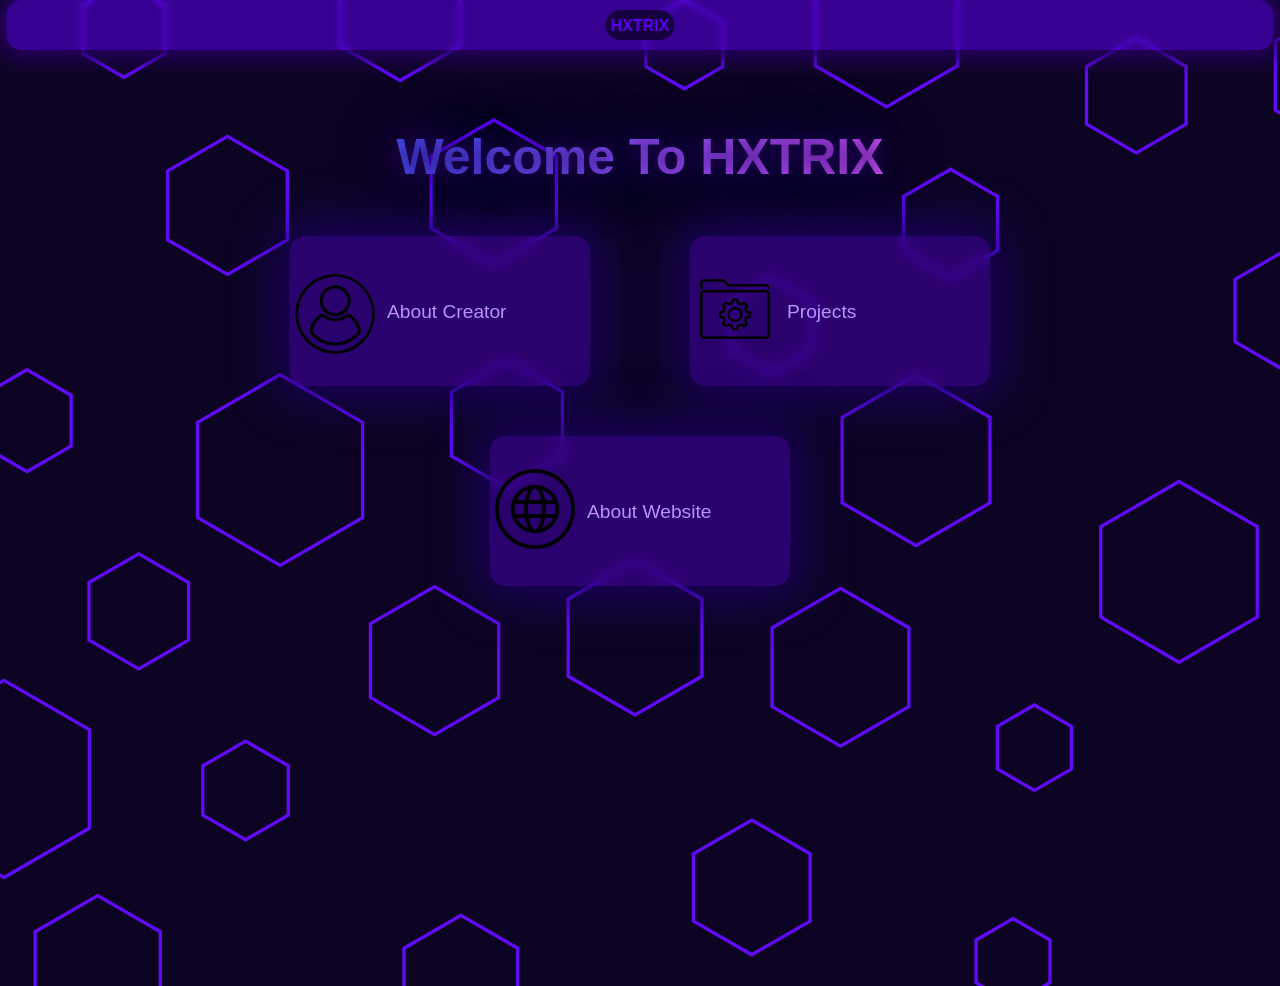
==== index.html @ 5105ec9f "fixed a very lil bit" ====
<!doctype html>
<html lang="en">
  <head>
<script type="application/ld+json">
{
  "@context": "https://schema.org",
  "@type": "WebSite",
  "name": "HXTRIX",
  "url": "https://hxtrix.github.io/"
}
</script>
    <meta charset="UTF-8" />
    <meta name="viewport" content="width=device-width, initial-scale=1.0" />
    <title>HXTRIX</title>
    <meta name="author" content="Sadakkat Sarab Hadid">
    <meta name="keywords" content="programming, web development, projects, technology">
    <link rel="icon" type="image/png" href="images/favicon.png">
    <link rel="shortcut icon" href="images/favicon.png">
    <meta property="og:site_name" content="Hxtrix">
    <meta property="og:title" content="Hxtrix">
    <meta name="application-name" content="Hxtrix">
    <meta name="apple-mobile-web-app-title" content="Hxtrix">
    <meta name="description" content="Hxtrix is a personal website featuring programming projects, web development, technology experiments, and creative digital work.">

    <link rel="stylesheet" href="styles/general.css">
    <link rel="stylesheet" href="styles/header.css">
    <link rel="stylesheet" href="styles/infoboxes.css">
    <link rel="stylesheet" href="styles/headtext.css">
  </head>
  <body>
    <div class="titlebar">
      <div class="someicon1">
        <div></div>
        <div></div>
      </div>
      <div style="flex: 1" class="title">
       <a href="./" class="titletext">HXTRIX</a>
      </div>
      <div class="someicon2">
        <div></div>
        <div></div>
      </div>
    </div>

    <div class="pageheadtextbox">
      <p class="headtext">Welcome&nbsp;To HXTRIX</p>
    </div>

<div class="infoboxes">
      <a href="/aboutcreator/" class="selfinfobox">
          <div class="selfinfo">
            <div class="pfp">
              <img class="pfp-image" src="images/user.png"/>
            </div>
            <div class="info">
              <p class="infotextprojectbox">About&nbsp;Creator</p>
            </div>
          </div>
      </a>


      <a href="projects/" class="projectinfobox">
        <div class="selfinfo">
          <div class="projectsicon">
          <img class="projectsicon-image" src="images/projectsicon.png">
        </div>
        <div class="info">
          <p class="infotextprojectbox">Projects</p>
        </div>
        </div>
      </a>

      <a href="aboutwebsite/" class="thiswebinfo">
        <div class="selfinfo">
          <div class="projectsicon">
          <img class="projectsicon-image" src="images/webicon.png">
        </div>
        <div class="info">
          <p class="infotextprojectbox">About Website</p>
        </div>
        </div>
      </a>
</div>


  </body>
</html>
---- styles/general.css ----
html, body {
    min-height: 100vh;           /* Important */
}
      p {
        font-family: Arial;
      }
      body {
      background-image: url('/images/background.svg');
      background-size: cover;
      background-repeat: no-repeat;
      background-position: center;
      padding-top: 70px;
      background-color: rgb(13, 4, 36);
      }
---- styles/header.css ----
.titlebar {
        display: flex;
        background-color: #5303d49f;
        backdrop-filter: blur(3px);     /* main magic */
        -webkit-backdrop-filter: blur(3px);
        position: fixed;
        top: 0;
        height: 50px;
        width: 99%;
        z-index: 100;
        border-radius: 15px;
        box-shadow: 0 0 20px 10px #25005f;
        left: 50%;
        transform: translateX(-50%);
        transition: all 0.25s;
      }
      .titlebar:hover
      {
        backdrop-filter: blur(6px);
        box-shadow: 0 0 50px 10px #3d009e;
      }
      .title {
        display: flex;
        justify-content: center;
        align-items: center;
        
      }
      .someicon1 {
        flex: 2;
        column-gap: 5px;
        display: flex;
      }
      .someicon2 {
        flex: 2;
        column-gap: 5px;
        display: flex;
      }
      .titletext
      {
        font-family: Arial, Helvetica, sans-serif;
        text-decoration: none;
        font-weight: bold;
        color: rgb(95, 0, 248);
        background-color: rgb(22, 0, 63);
        padding-top: 7px;
        padding-bottom: 5px;
        padding-left: 5px;
        padding-right: 5px;
        border-radius: 20px;
      }

      .titletext:hover
      {
        color: rgb(59, 0, 153);
      }
---- styles/infoboxes.css ----
.infoboxes
    {   
        position: relative;
        left: 50%;
        transform: translateX(-50%);
        display: flex;
        flex-wrap: wrap;
        max-width: 1000px;
        flex-direction: row;
        height: auto;
        column-gap: 100px;
        padding-left: 25px;
        padding-right: 25px;
        row-gap: 50px;
        justify-content: center;
        
    }    
    .selfinfobox,.projectinfobox,.thiswebinfo
    {
      
      display: flex;
      text-decoration: none;
      background-color: #3d029b9f;
      backdrop-filter: blur(6px);
      transform: translateZ(0);
      backface-visibility: hidden;
      will-change: transform;
      box-shadow: 0 0 50px 10px #1b0064;
      border-radius: 15px;
      transition: all 0.25s ease;
    }
    .selfinfobox:hover,.projectinfobox:hover,.thiswebinfo:hover
    {
      backdrop-filter: blur(10px);
      box-shadow: 0 0 50px 10px #36008b;
    }
    .selfinfobox:active,.projectinfobox:active,.thiswebinfo:active
    {
      transition: all 0.1s;
      box-shadow: 0 0 50px 10px #24005e;
      border-color: #24005e;
    }
    .titlebar:hover,
    .selfinfobox:hover, 
    .projectinfobox:hover, 
    .thiswebinfo:hover {
    backdrop-filter: blur(10px) !important;
    }

    @media (max-width: 768px) and (hover: none) {
    .titlebar,
    .selfinfobox, 
    .projectinfobox, 
    .thiswebinfo {
        backdrop-filter: blur(2px);
        -webkit-backdrop-filter: blur(2px);
    }
  }
    .selfinfobox
    {   height: 150px;
        flex: 1 1 300px;
        max-width: 300px;
    }
    .projectinfobox
    {
        height: 150px;
        max-width: 300px;
        flex: 1 1 300px;
        
    }
    .thiswebinfo
    {
        height: 150px;
        max-width: 300px;
        flex: 1 1 300px;
        
    } 
    .selfinfo {
        display: flex;
        flex-direction: row;
        align-items: center;
        gap: 2px;
      }
      .pfp {
        flex-shrink: 0;
      }
      .pfp-image
      {
        margin-top: 5px;
        margin-left: 5px;
        border-radius: 50%;
        width: 10vw;
        max-width: 80px;
        min-width: 50px;
        height: auto;
        display: block;
      }
      .info
      {
        flex: 1;
      }
      .infotext
      {
         font-family: Arial, Helvetica, sans-serif;
         color: white;
         margin-top: 20px;
         line-height: 25px; 
      }

      .projectinfobox
      {
        display: flex;
        flex-direction: row;
        align-items: center;
        gap: 2px; 
      }
      .projectsicon-image
      {
        margin-left: 5px;
        width: 10vw;
        max-width: 80px;
        min-width: 50px;
        height: auto;
      }
      .infotextprojectbox
      {
         font-family: Arial, Helvetica, sans-serif;
         color: rgb(187, 144, 255);
         margin-top: 20px;
         line-height: 25px; 
         font-size: larger;
         text-align: center;
         margin-left: 10px ;
      }
      .thiswebinfo{
        display: flex;
        flex-direction: row;
        align-items: center;
        gap: 2px;
      }
---- styles/headtext.css ----
.pageheadtextbox
{       position: relative;
        display: flex;
        width: 40%;
        left: 50%;
        transform: translateX(-50%);
        justify-content: center;
}
.headtext{
    text-align: center;
    font-size: 50px;
    font-weight: 700;                    /* Important for gradient */
    color: transparent;
    background: linear-gradient(90deg, #495cff, #9B5CFF, #E05CFF);
    -webkit-background-clip: text;
    background-clip: text;
    text-shadow:
        0 0 20px rgba(41, 0, 107, 0.8),
        0 0 40px rgba(41, 0, 107, 0.6),
        0 0 80px rgba(41, 0, 107, 0.4);
}

.headbottomtext
{
    font-size: 15px;
    font-weight: 700;
    width: 180px;     /* Important for gradient */
    color: transparent;
    background: linear-gradient(90deg, #495cff, #9B5CFF, #E05CFF);
    -webkit-background-clip: text;
    background-clip: text;
    text-shadow:
        0 0 20px rgba(41, 0, 107, 0.8),
        0 0 40px rgba(41, 0, 107, 0.6),
        0 0 80px rgba(41, 0, 107, 0.4);  
}
.pageheadtextcontainer
{
        display: flex;
        flex-direction: column;
}
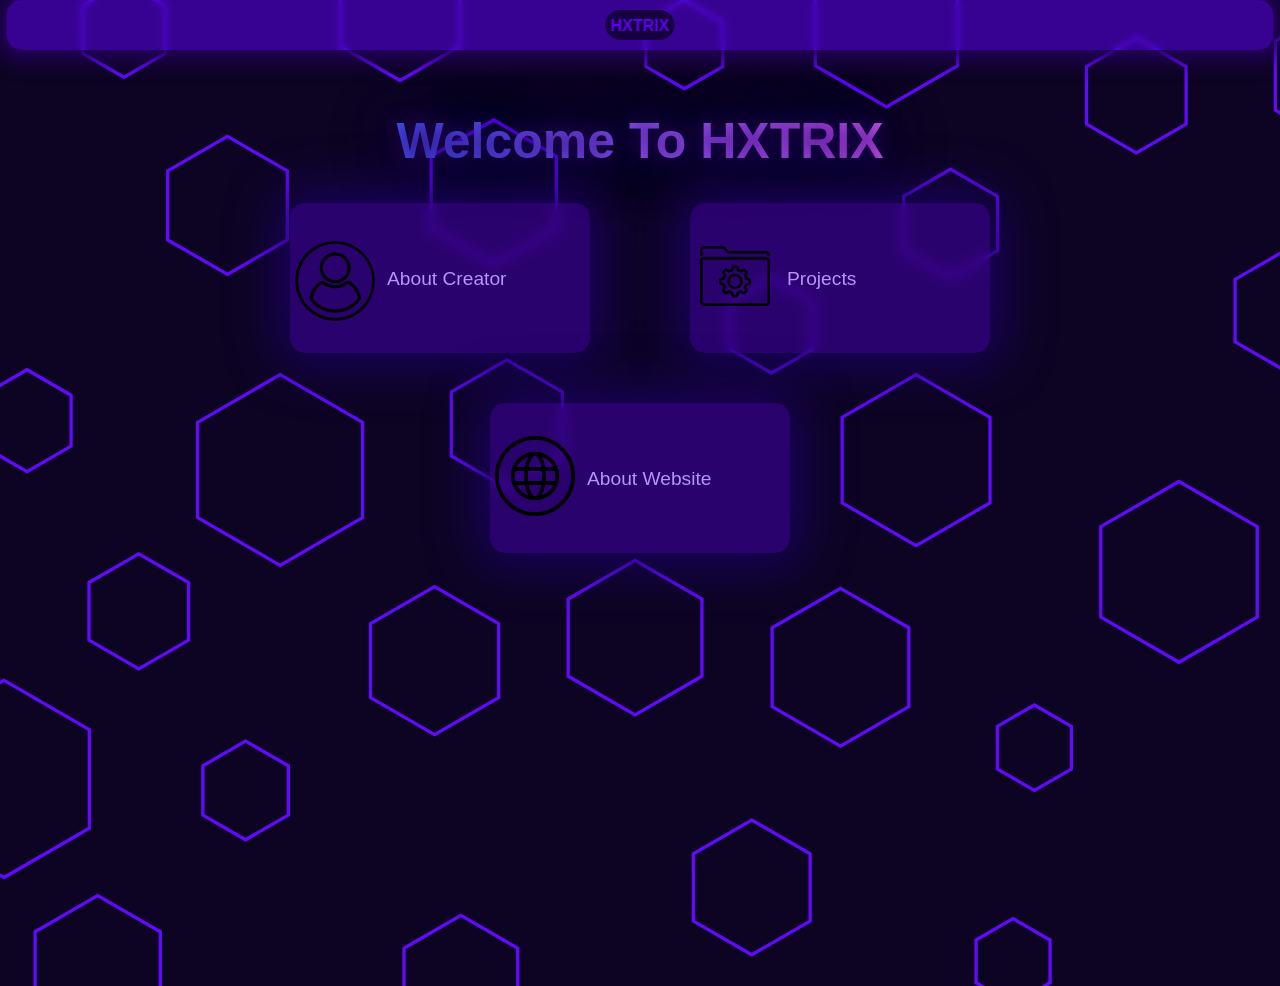
==== commit 0d854a63: "fixed aslo a little more" ====
--- a/index.html
+++ b/index.html
@@ -1,27 +1,13 @@
 <!doctype html>
 <html lang="en">
   <head>
-<script type="application/ld+json">
-{
-  "@context": "https://schema.org",
-  "@type": "WebSite",
-  "name": "HXTRIX",
-  "url": "https://hxtrix.github.io/"
-}
-</script>
     <meta charset="UTF-8" />
     <meta name="viewport" content="width=device-width, initial-scale=1.0" />
-    <title>HXTRIX</title>
-    <meta name="author" content="Sadakkat Sarab Hadid">
-    <meta name="keywords" content="programming, web development, projects, technology">
-    <link rel="icon" type="image/png" href="images/favicon.png">
-    <link rel="shortcut icon" href="images/favicon.png">
-    <meta property="og:site_name" content="Hxtrix">
-    <meta property="og:title" content="Hxtrix">
-    <meta name="application-name" content="Hxtrix">
-    <meta name="apple-mobile-web-app-title" content="Hxtrix">
+    <title>Hxtrix</title>
+    <meta property="og:type" content="website">
+    <meta property="og:title" content="HXTRIX">
     <meta name="description" content="Hxtrix is a personal website featuring programming projects, web development, technology experiments, and creative digital work.">
-
+    <link rel="icon" href="images/favicon.png">
     <link rel="stylesheet" href="styles/general.css">
     <link rel="stylesheet" href="styles/header.css">
     <link rel="stylesheet" href="styles/infoboxes.css">
@@ -43,7 +29,7 @@
     </div>
 
     <div class="pageheadtextbox">
-      <p class="headtext">Welcome&nbsp;To HXTRIX</p>
+      <h1 class="headtext">Welcome&nbsp;To HXTRIX</h1>
     </div>
 
 <div class="infoboxes">
--- a/styles/headtext.css
+++ b/styles/headtext.css
@@ -7,6 +7,7 @@
         justify-content: center;
 }
 .headtext{
+    font-family: Arial, Helvetica, sans-serif;
     text-align: center;
     font-size: 50px;
     font-weight: 700;                    /* Important for gradient */
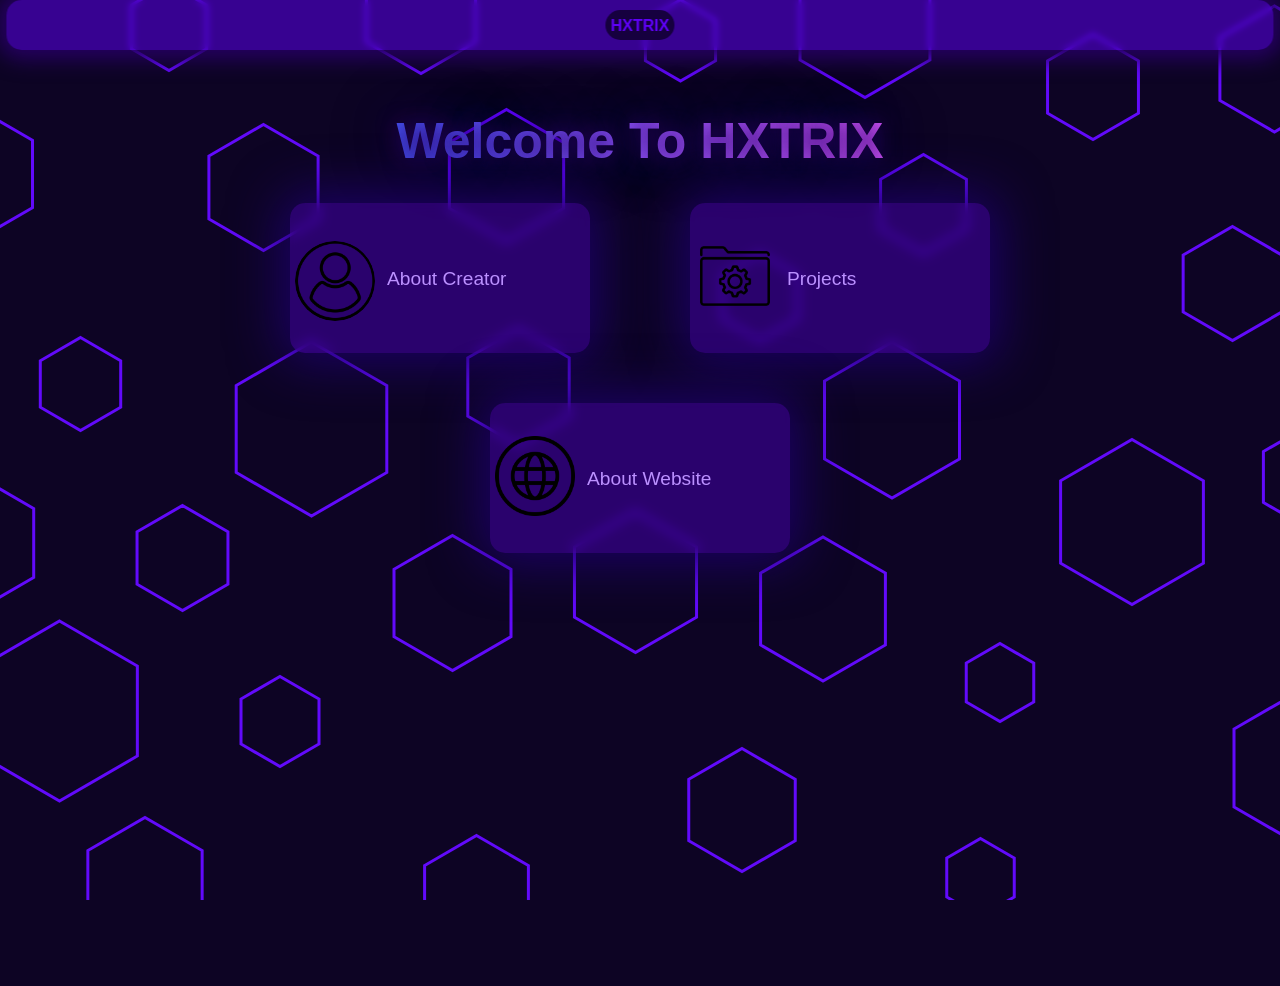
==== commit 414ab5c4: "test push" ====
--- a/index.html
+++ b/index.html
@@ -1,73 +1,87 @@
-<!doctype html>
-<html lang="en">
-  <head>
-    <meta charset="UTF-8" />
-    <meta name="viewport" content="width=device-width, initial-scale=1.0" />
-    <title>Hxtrix</title>
-    <meta property="og:type" content="website">
-    <meta property="og:title" content="HXTRIX">
-    <meta name="description" content="Hxtrix is a personal website featuring programming projects, web development, technology experiments, and creative digital work.">
-    <link rel="icon" href="images/favicon.png">
-    <link rel="stylesheet" href="styles/general.css">
-    <link rel="stylesheet" href="styles/header.css">
-    <link rel="stylesheet" href="styles/infoboxes.css">
-    <link rel="stylesheet" href="styles/headtext.css">
-  </head>
-  <body>
-    <div class="titlebar">
-      <div class="someicon1">
-        <div></div>
-        <div></div>
-      </div>
-      <div style="flex: 1" class="title">
-       <a href="./" class="titletext">HXTRIX</a>
-      </div>
-      <div class="someicon2">
-        <div></div>
-        <div></div>
-      </div>
-    </div>
-
-    <div class="pageheadtextbox">
-      <h1 class="headtext">Welcome&nbsp;To HXTRIX</h1>
-    </div>
-
-<div class="infoboxes">
-      <a href="/aboutcreator/" class="selfinfobox">
-          <div class="selfinfo">
-            <div class="pfp">
-              <img class="pfp-image" src="images/user.png"/>
-            </div>
-            <div class="info">
-              <p class="infotextprojectbox">About&nbsp;Creator</p>
-            </div>
-          </div>
-      </a>
-
-
-      <a href="projects/" class="projectinfobox">
-        <div class="selfinfo">
-          <div class="projectsicon">
-          <img class="projectsicon-image" src="images/projectsicon.png">
-        </div>
-        <div class="info">
-          <p class="infotextprojectbox">Projects</p>
-        </div>
-        </div>
-      </a>
-
-      <a href="aboutwebsite/" class="thiswebinfo">
-        <div class="selfinfo">
-          <div class="projectsicon">
-          <img class="projectsicon-image" src="images/webicon.png">
-        </div>
-        <div class="info">
-          <p class="infotextprojectbox">About Website</p>
-        </div>
-        </div>
-      </a>
-</div>
-
-
-  </body>
-</html>
+<!doctype html>
+<html lang="en">
+  <head>
+<script type="application/ld+json">
+{
+  "@context": "https://schema.org",
+  "@type": "WebSite",
+  "name": "HXTRIX",
+  "url": "https://hxtrix.github.io/"
+}
+</script>
+    <meta charset="UTF-8" />
+    <meta name="viewport" content="width=device-width, initial-scale=1.0" />
+    <title>HXTRIX</title>
+    <meta name="author" content="Sadakkat Sarab Hadid">
+    <meta name="keywords" content="programming, web development, projects, technology">
+    <link rel="icon" type="image/png" href="images/favicon.png">
+    <link rel="shortcut icon" href="images/favicon.png">
+    <meta property="og:site_name" content="Hxtrix">
+    <meta property="og:title" content="Hxtrix">
+    <meta name="application-name" content="Hxtrix">
+    <meta name="apple-mobile-web-app-title" content="Hxtrix">
+    <meta name="description" content="Hxtrix is a personal website featuring programming projects, web development, technology experiments, and creative digital work.">
+
+    <link rel="stylesheet" href="styles/general.css">
+    <link rel="stylesheet" href="styles/header.css">
+    <link rel="stylesheet" href="styles/infoboxes.css">
+    <link rel="stylesheet" href="styles/headtext.css">
+  </head>
+  <body>
+    <div class="titlebar">
+      <div class="someicon1">
+        <div></div>
+        <div></div>
+      </div>
+      <div style="flex: 1" class="title">
+       <a href="./" class="titletext">HXTRIX</a>
+      </div>
+      <div class="someicon2">
+        <div></div>
+        <div></div>
+      </div>
+    </div>
+
+    <div class="pageheadtextbox">
+      <h1 class="headtext">Welcome&nbsp;To HXTRIX</h1>
+    </div>
+
+<div class="infoboxes">
+      <a href="/aboutcreator/" class="selfinfobox">
+          <div class="selfinfo">
+            <div class="pfp">
+              <img class="pfp-image" src="images/user.png"/>
+            </div>
+            <div class="info">
+              <p class="infotextprojectbox">About&nbsp;Creator</p>
+            </div>
+          </div>
+      </a>
+
+
+      <a href="projects/" class="projectinfobox">
+        <div class="selfinfo">
+          <div class="projectsicon">
+          <img class="projectsicon-image" src="images/projectsicon.png">
+        </div>
+        <div class="info">
+          <p class="infotextprojectbox">Projects</p>
+        </div>
+        </div>
+      </a>
+
+      <a href="aboutwebsite/" class="thiswebinfo">
+        <div class="selfinfo">
+          <div class="projectsicon">
+          <img class="projectsicon-image" src="images/webicon.png">
+        </div>
+        <div class="info">
+          <p class="infotextprojectbox">About Website</p>
+        </div>
+        </div>
+      </a>
+</div>
+
+
+  </body>
+</html>
--- a/styles/general.css
+++ b/styles/general.css
@@ -8,7 +8,12 @@
       background-image: url('/images/background.svg');
       background-size: cover;
       background-repeat: no-repeat;
-      background-position: center;
+      background-position: center;
+      background-attachment: fixed;
       padding-top: 70px;
       background-color: rgb(13, 4, 36);
       }
+      h1
+      {
+        font-family: Arial;
+      }
--- a/styles/headtext.css
+++ b/styles/headtext.css
@@ -7,7 +7,7 @@
         justify-content: center;
 }
 .headtext{
-    font-family: Arial, Helvetica, sans-serif;
+    font-family: Arial;
     text-align: center;
     font-size: 50px;
     font-weight: 700;                    /* Important for gradient */
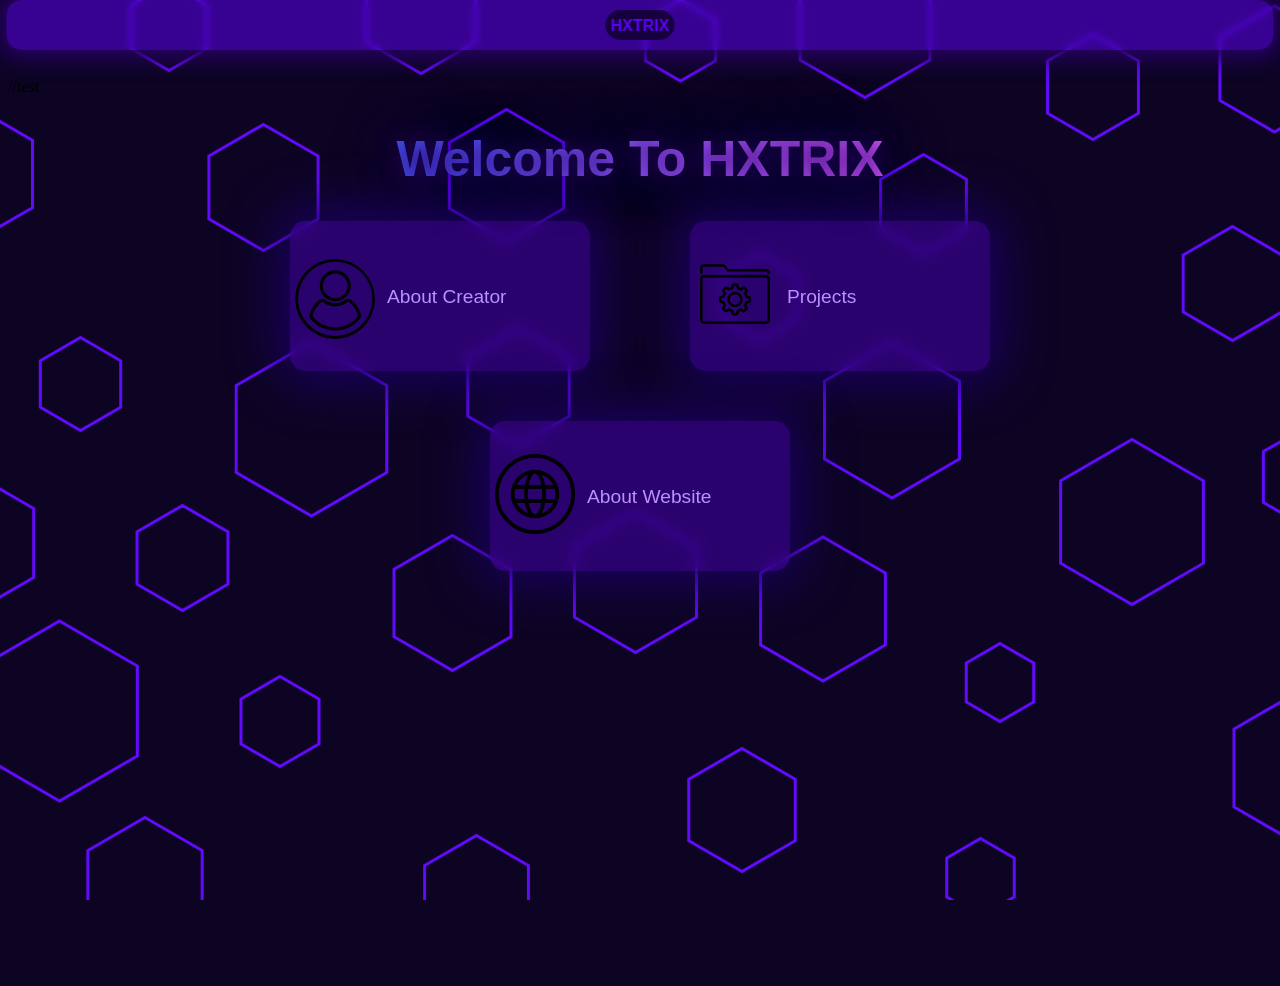
==== commit a65076ae: "Update index.html" ====
--- a/index.html
+++ b/index.html
@@ -1,87 +1,87 @@
-<!doctype html>
-<html lang="en">
-  <head>
-<script type="application/ld+json">
-{
-  "@context": "https://schema.org",
-  "@type": "WebSite",
-  "name": "HXTRIX",
-  "url": "https://hxtrix.github.io/"
-}
-</script>
-    <meta charset="UTF-8" />
-    <meta name="viewport" content="width=device-width, initial-scale=1.0" />
-    <title>HXTRIX</title>
-    <meta name="author" content="Sadakkat Sarab Hadid">
-    <meta name="keywords" content="programming, web development, projects, technology">
-    <link rel="icon" type="image/png" href="images/favicon.png">
-    <link rel="shortcut icon" href="images/favicon.png">
-    <meta property="og:site_name" content="Hxtrix">
-    <meta property="og:title" content="Hxtrix">
-    <meta name="application-name" content="Hxtrix">
-    <meta name="apple-mobile-web-app-title" content="Hxtrix">
-    <meta name="description" content="Hxtrix is a personal website featuring programming projects, web development, technology experiments, and creative digital work.">
-
-    <link rel="stylesheet" href="styles/general.css">
-    <link rel="stylesheet" href="styles/header.css">
-    <link rel="stylesheet" href="styles/infoboxes.css">
-    <link rel="stylesheet" href="styles/headtext.css">
-  </head>
-  <body>
-    <div class="titlebar">
-      <div class="someicon1">
-        <div></div>
-        <div></div>
-      </div>
-      <div style="flex: 1" class="title">
-       <a href="./" class="titletext">HXTRIX</a>
-      </div>
-      <div class="someicon2">
-        <div></div>
-        <div></div>
-      </div>
-    </div>
-
-    <div class="pageheadtextbox">
-      <h1 class="headtext">Welcome&nbsp;To HXTRIX</h1>
-    </div>
-
-<div class="infoboxes">
-      <a href="/aboutcreator/" class="selfinfobox">
-          <div class="selfinfo">
-            <div class="pfp">
-              <img class="pfp-image" src="images/user.png"/>
-            </div>
-            <div class="info">
-              <p class="infotextprojectbox">About&nbsp;Creator</p>
-            </div>
-          </div>
-      </a>
-
-
-      <a href="projects/" class="projectinfobox">
-        <div class="selfinfo">
-          <div class="projectsicon">
-          <img class="projectsicon-image" src="images/projectsicon.png">
-        </div>
-        <div class="info">
-          <p class="infotextprojectbox">Projects</p>
-        </div>
-        </div>
-      </a>
-
-      <a href="aboutwebsite/" class="thiswebinfo">
-        <div class="selfinfo">
-          <div class="projectsicon">
-          <img class="projectsicon-image" src="images/webicon.png">
-        </div>
-        <div class="info">
-          <p class="infotextprojectbox">About Website</p>
-        </div>
-        </div>
-      </a>
-</div>
-
-
-  </body>
-</html>
+<!doctype html>
+<html lang="en">
+  <head>
+<script type="application/ld+json">
+{
+  "@context": "https://schema.org",
+  "@type": "WebSite",
+  "name": "HXTRIX",
+  "url": "https://hxtrix.github.io/"
+}
+</script>
+    <meta charset="UTF-8" />
+    <meta name="viewport" content="width=device-width, initial-scale=1.0" />
+    <title>HXTRIX</title>
+    <meta name="author" content="Sadakkat Sarab Hadid">
+    <meta name="keywords" content="programming, web development, projects, technology">
+    <link rel="icon" type="image/png" href="images/favicon.png">
+    <link rel="shortcut icon" href="images/favicon.png">
+    <meta property="og:site_name" content="Hxtrix">
+    <meta property="og:title" content="Hxtrix">
+    <meta name="application-name" content="Hxtrix">
+    <meta name="apple-mobile-web-app-title" content="Hxtrix">
+    <meta name="description" content="Hxtrix is a personal website featuring programming projects, web development, technology experiments, and creative digital work.">
+//test
+    <link rel="stylesheet" href="styles/general.css">
+    <link rel="stylesheet" href="styles/header.css">
+    <link rel="stylesheet" href="styles/infoboxes.css">
+    <link rel="stylesheet" href="styles/headtext.css">
+  </head>
+  <body>
+    <div class="titlebar">
+      <div class="someicon1">
+        <div></div>
+        <div></div>
+      </div>
+      <div style="flex: 1" class="title">
+       <a href="./" class="titletext">HXTRIX</a>
+      </div>
+      <div class="someicon2">
+        <div></div>
+        <div></div>
+      </div>
+    </div>
+
+    <div class="pageheadtextbox">
+      <h1 class="headtext">Welcome&nbsp;To HXTRIX</h1>
+    </div>
+
+<div class="infoboxes">
+      <a href="/aboutcreator/" class="selfinfobox">
+          <div class="selfinfo">
+            <div class="pfp">
+              <img class="pfp-image" src="images/user.png"/>
+            </div>
+            <div class="info">
+              <p class="infotextprojectbox">About&nbsp;Creator</p>
+            </div>
+          </div>
+      </a>
+
+
+      <a href="projects/" class="projectinfobox">
+        <div class="selfinfo">
+          <div class="projectsicon">
+          <img class="projectsicon-image" src="images/projectsicon.png">
+        </div>
+        <div class="info">
+          <p class="infotextprojectbox">Projects</p>
+        </div>
+        </div>
+      </a>
+
+      <a href="aboutwebsite/" class="thiswebinfo">
+        <div class="selfinfo">
+          <div class="projectsicon">
+          <img class="projectsicon-image" src="images/webicon.png">
+        </div>
+        <div class="info">
+          <p class="infotextprojectbox">About Website</p>
+        </div>
+        </div>
+      </a>
+</div>
+
+
+  </body>
+</html>
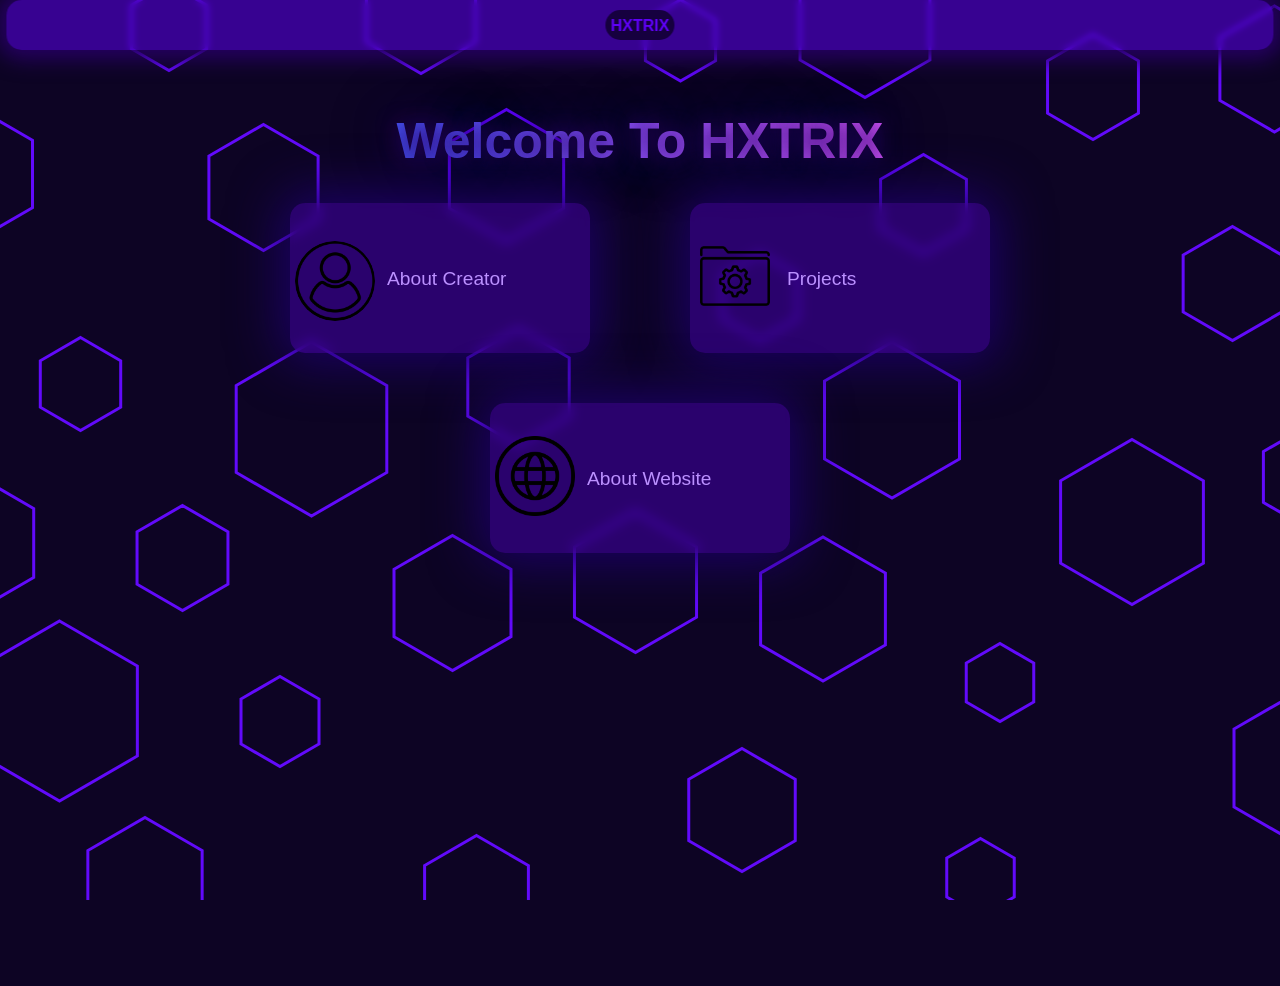
==== commit 2479a647: "Update index.html" ====
--- a/index.html
+++ b/index.html
@@ -21,7 +21,7 @@
     <meta name="application-name" content="Hxtrix">
     <meta name="apple-mobile-web-app-title" content="Hxtrix">
     <meta name="description" content="Hxtrix is a personal website featuring programming projects, web development, technology experiments, and creative digital work.">
-//test
+
     <link rel="stylesheet" href="styles/general.css">
     <link rel="stylesheet" href="styles/header.css">
     <link rel="stylesheet" href="styles/infoboxes.css">
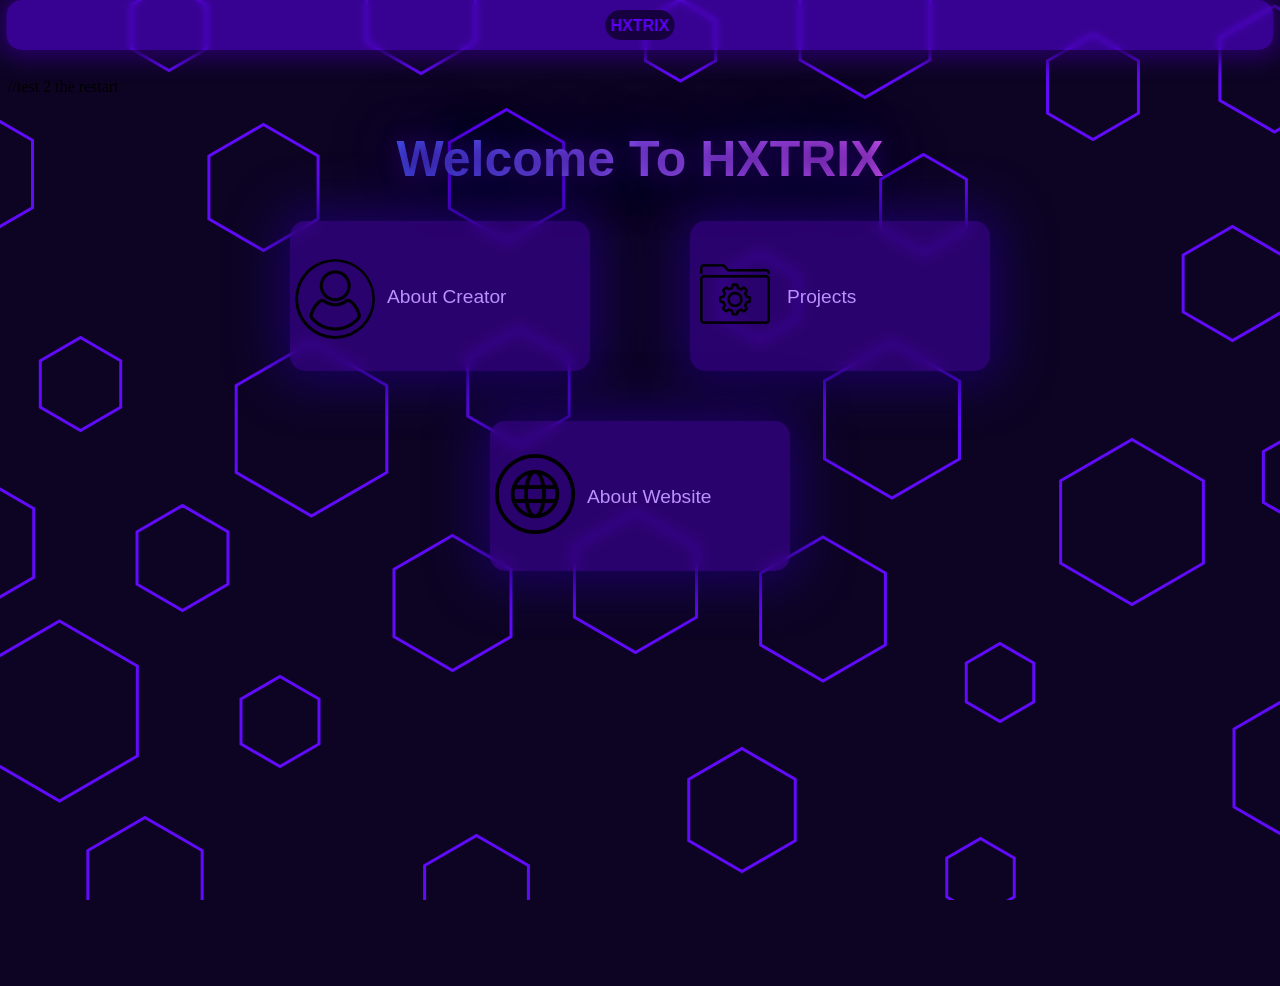
==== commit 190346f6: "Update index.html" ====
--- a/index.html
+++ b/index.html
@@ -21,7 +21,7 @@
     <meta name="application-name" content="Hxtrix">
     <meta name="apple-mobile-web-app-title" content="Hxtrix">
     <meta name="description" content="Hxtrix is a personal website featuring programming projects, web development, technology experiments, and creative digital work.">
-
+//test 2 the restart
     <link rel="stylesheet" href="styles/general.css">
     <link rel="stylesheet" href="styles/header.css">
     <link rel="stylesheet" href="styles/infoboxes.css">
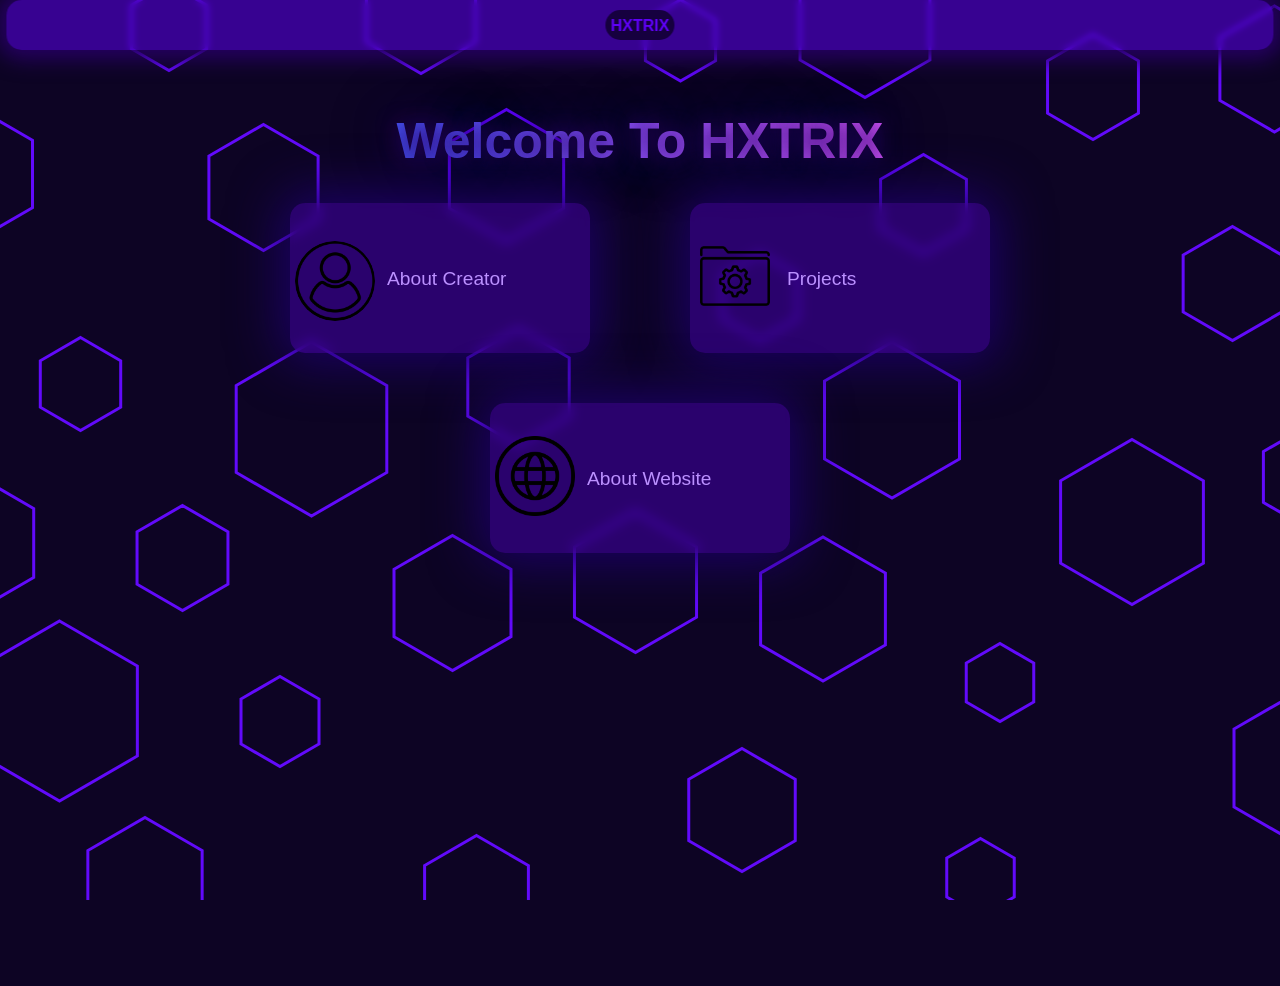
==== commit 9f085745: "Update index.html" ====
--- a/index.html
+++ b/index.html
@@ -21,7 +21,7 @@
     <meta name="application-name" content="Hxtrix">
     <meta name="apple-mobile-web-app-title" content="Hxtrix">
     <meta name="description" content="Hxtrix is a personal website featuring programming projects, web development, technology experiments, and creative digital work.">
-//test 2 the restart
+
     <link rel="stylesheet" href="styles/general.css">
     <link rel="stylesheet" href="styles/header.css">
     <link rel="stylesheet" href="styles/infoboxes.css">
